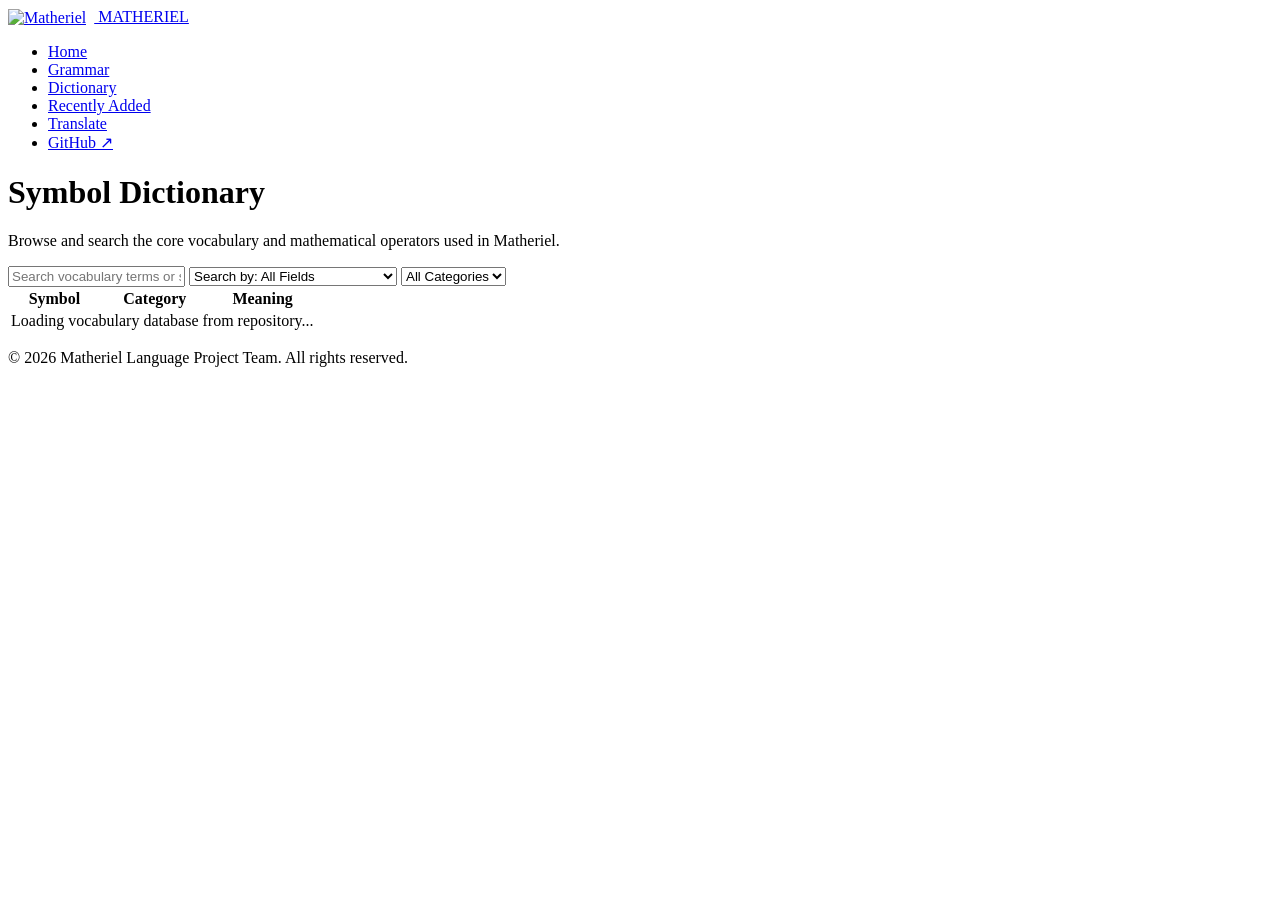
==== dict.html @ 2617bacf "Update active class for Grammar link in navigation" ====
<!DOCTYPE html>
<html lang="en">
<head>
    <meta charset="UTF-8">
    <meta name="viewport" content="width=device-width, initial-scale=1.0">
    <title>Matheriel - Dictionary</title>
    <link rel="icon" type="image/png" href="./images/favicon.png">
    <link rel="stylesheet" href="style.css">

    <!-- Lenis 스크립트 CDN 추가 -->
    <script src="https://cdn.jsdelivr.net/npm/@studio-freight/lenis@1.0.42/dist/lenis.min.js"></script>
    <script defer src="/_vercel/insights/script.js"></script>
</head>
<body>
    <header>
        <a href="index.html" class="logo">
            <img src="./images/favicon.png" alt="Matheriel" style="height: 32px; vertical-align: middle; margin-right: 8px;">
            MATHERIEL
        </a>
        <nav>
            <ul>
                <li><a href="index.html">Home</a></li>
                <li><a href="grammar.html" class="active">Grammar</a></li>
                <li><a href="dict.html" class="active">Dictionary</a></li>
                <li><a href="recentlyadded.html">Recently Added</a></li>
                <li><a href="translate.html">Translate</a></li>

                <li><a href="https://github.com/4330cfHelioChrome/matheriel" target="_blank" rel="noopener noreferrer">GitHub ↗</a></li>
            </ul>
        </nav>
    </header>

    <main>
        <h1>Symbol Dictionary</h1>
        <p>Browse and search the core vocabulary and mathematical operators used in Matheriel.</p>

        <!-- Search & Filter Controls -->
        <div class="search-container">
            <input type="text" id="searchInput" placeholder="Search vocabulary terms or symbols...">
            <select id="searchType">
                <option value="all">Search by: All Fields</option>
                <option value="word">Search by: Symbol / Word</option>
                <option value="definition">Search by: Meaning / Definition</option>
            </select>
            <select id="categoryFilter">
                <option value="all">All Categories</option>
            </select>
        </div>

        <!-- Dictionary Table -->
        <table>
            <thead>
                <tr>
                    <th>Symbol</th>
                    <th>Category</th>
                    <th>Meaning</th>
                </tr>
            </thead>
            <tbody id="dictTableBody">
                <tr class="loading-row">
                    <td colspan="3">Loading vocabulary database from repository...</td>
                </tr>
            </tbody>
        </table>
    </main>

    <footer>
        <p>&copy; 2026 Matheriel Language Project Team. All rights reserved.</p>
    </footer>

    <!-- JavaScript Files Separated -->
    <script src="script.js"></script>
    <script src="dict.js"></script>
</body>
</html>
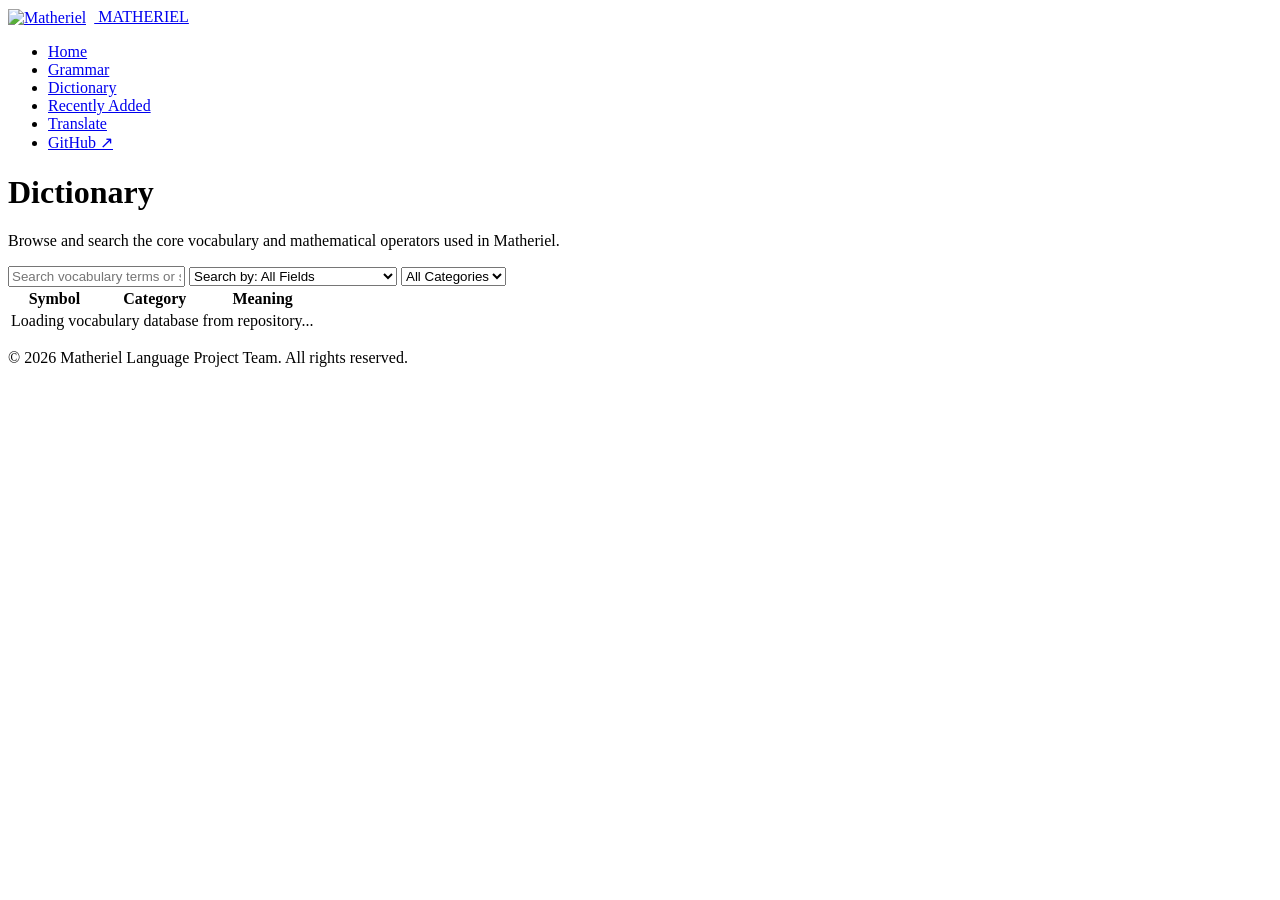
==== commit bf2d85b8: "Rename 'Symbol Dictionary' to 'Dictionary'" ====
--- a/dict.html
+++ b/dict.html
@@ -20,7 +20,7 @@
         <nav>
             <ul>
                 <li><a href="index.html">Home</a></li>
-                <li><a href="grammar.html" class="active">Grammar</a></li>
+                <li><a href="grammar.html">Grammar</a></li>
                 <li><a href="dict.html" class="active">Dictionary</a></li>
                 <li><a href="recentlyadded.html">Recently Added</a></li>
                 <li><a href="translate.html">Translate</a></li>
@@ -31,7 +31,7 @@
     </header>
 
     <main>
-        <h1>Symbol Dictionary</h1>
+        <h1>Dictionary</h1>
         <p>Browse and search the core vocabulary and mathematical operators used in Matheriel.</p>
 
         <!-- Search & Filter Controls -->
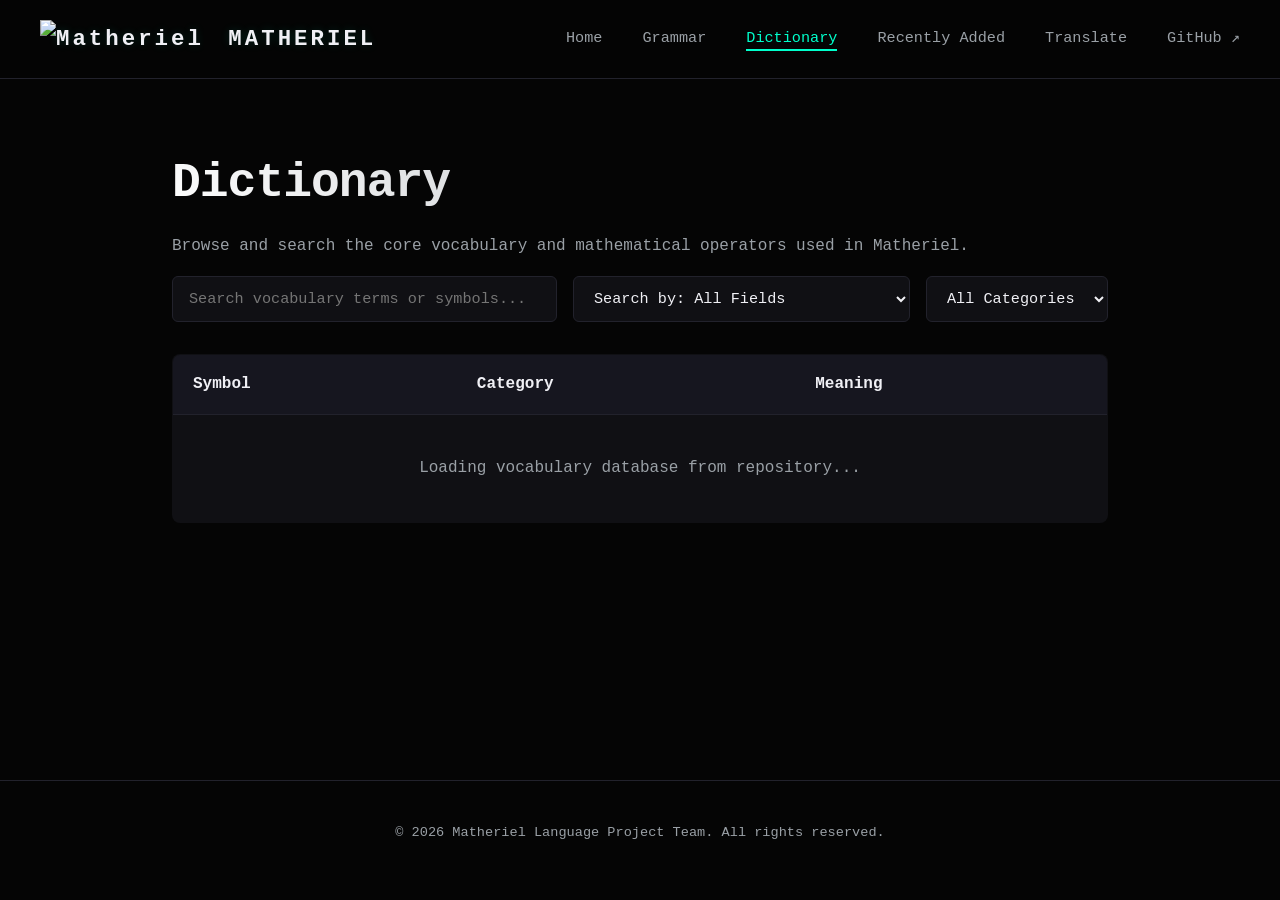
==== commit 4b7a87ab: "Add Material Symbols font stylesheet link" ====
--- a/dict.html
+++ b/dict.html
@@ -6,6 +6,7 @@
     <title>Matheriel - Dictionary</title>
     <link rel="icon" type="image/png" href="./images/favicon.png">
     <link rel="stylesheet" href="style.css">
+    <link rel="stylesheet" href="https://fonts.googleapis.com/css2?family=Material+Symbols+Outlined:opsz,wght,FILL,GRAD@20..48,100..700,0..1,-50..200" />
 
     <!-- Lenis 스크립트 CDN 추가 -->
     <script src="https://cdn.jsdelivr.net/npm/@studio-freight/lenis@1.0.42/dist/lenis.min.js"></script>
--- a/style.css
+++ b/style.css
@@ -0,0 +1,732 @@
+:root {
+    --bg-color: #050505;
+    --card-bg: #101014;
+    --text-color: #f0f0f5;
+    --text-muted: #9aa0a6;
+    --accent-color: #00ffcc;
+    --accent-glow: rgba(0, 255, 204, 0.15);
+    --border-color: #22222c;
+    --transition-speed: 0.3s;
+}
+
+* {
+    box-sizing: border-box;
+    margin: 0;
+    padding: 0;
+}
+
+body {
+    font-family: 'Courier New', Courier, monospace, 'Segoe UI', Tahoma, sans-serif;
+    background-color: var(--bg-color);
+    color: var(--text-color);
+    line-height: 1.7;
+    display: flex;
+    flex-direction: column;
+    min-height: 100vh;
+    overflow-x: hidden;
+}
+
+/* Header & Navigation */
+header {
+    background-color: rgba(5, 5, 5, 0.85);
+    backdrop-filter: blur(10px);
+    border-bottom: 1px solid var(--border-color);
+    padding: 1.25rem 2.5rem;
+    display: flex;
+    justify-content: space-between;
+    align-items: center;
+    position: sticky;
+    top: 0;
+    z-index: 1000;
+}
+
+.logo {
+    font-weight: bold;
+    font-size: 1.4rem;
+    color: var(--text-color);
+    text-decoration: none;
+    letter-spacing: 3px;
+    text-shadow: 0 0 10px var(--accent-glow);
+    transition: color var(--transition-speed);
+}
+
+.logo:hover {
+    color: var(--accent-color);
+}
+
+nav ul {
+    display: flex;
+    list-style: none;
+    gap: 2.5rem;
+}
+
+nav a {
+    color: var(--text-muted);
+    text-decoration: none;
+    transition: all var(--transition-speed);
+    font-size: 0.95rem;
+    position: relative;
+    padding-bottom: 4px;
+}
+
+nav a::after {
+    content: '';
+    position: absolute;
+    bottom: 0;
+    left: 0;
+    width: 0;
+    height: 2px;
+    background-color: var(--accent-color);
+    transition: width var(--transition-speed);
+}
+
+nav a:hover, nav a.active {
+    color: var(--accent-color);
+}
+
+nav a:hover::after, nav a.active::after {
+    width: 100%;
+}
+
+/* Main Layout */
+main {
+    flex: 1;
+    max-width: 1000px;
+    margin: 4rem auto;
+    padding: 0 2rem;
+    width: 100%;
+    animation: fadeIn 0.8s ease-out;
+}
+
+@keyframes fadeIn {
+    from { opacity: 0; transform: translateY(15px); }
+    to { opacity: 1; transform: translateY(0); }
+}
+
+h1 {
+    font-size: 3rem;
+    margin-bottom: 0.5rem;
+    color: var(--text-color);
+    letter-spacing: -1px;
+    background: linear-gradient(45deg, #ffffff, var(--text-muted));
+    -webkit-background-clip: text;
+    -webkit-text-fill-color: transparent;
+}
+
+.subtitle {
+    font-size: 1.1rem;
+    color: var(--text-muted);
+    margin-bottom: 2.5rem;
+}
+
+h2 {
+    font-size: 1.6rem;
+    margin-top: 2rem;
+    margin-bottom: 1rem;
+    border-bottom: 1px solid var(--border-color);
+    padding-bottom: 0.5rem;
+    color: var(--text-color);
+}
+
+p {
+    margin-bottom: 1rem;
+    color: var(--text-muted);
+}
+
+/* Cards with Glow & Hover Effects */
+.card {
+    background-color: var(--card-bg);
+    border: 1px solid var(--border-color);
+    border-radius: 8px;
+    padding: 2rem;
+    margin-bottom: 2rem;
+    transition: transform var(--transition-speed), border-color var(--transition-speed), box-shadow var(--transition-speed);
+    position: relative;
+    overflow: hidden;
+}
+
+.card::before {
+    content: '';
+    position: absolute;
+    top: 0;
+    left: 0;
+    width: 4px;
+    height: 100%;
+    background-color: var(--border-color);
+    transition: background-color var(--transition-speed);
+}
+
+.card:hover {
+    transform: translateY(-4px);
+    border-color: var(--accent-color);
+    box-shadow: 0 10px 30px var(--accent-glow);
+}
+
+.card:hover::before {
+    background-color: var(--accent-color);
+}
+
+/* Tables */
+table {
+    width: 100%;
+    border-collapse: collapse;
+    margin-top: 1.5rem;
+    background-color: var(--card-bg);
+    border-radius: 8px;
+    overflow: hidden;
+    border: 1px solid var(--border-color);
+}
+
+th, td {
+    padding: 1rem 1.25rem;
+    text-align: left;
+    border-bottom: 1px solid var(--border-color);
+}
+
+th {
+    background-color: #16161f;
+    color: var(--text-color);
+    font-weight: 600;
+}
+
+td {
+    color: var(--text-muted);
+}
+
+tr:hover td {
+    color: var(--text-color);
+    background-color: rgba(255, 255, 255, 0.02);
+}
+
+/* Footer */
+footer {
+    text-align: center;
+    padding: 2.5rem;
+    background-color: var(--bg-color);
+    border-top: 1px solid var(--border-color);
+    color: var(--text-muted);
+    font-size: 0.85rem;
+}
+
+/* Search & Filter Controls */
+.search-container {
+    display: flex;
+    gap: 1rem;
+    margin-bottom: 2rem;
+    flex-wrap: wrap;
+}
+
+.search-container input, 
+.search-container select {
+    background: var(--card-bg);
+    border: 1px solid var(--border-color);
+    border-radius: 6px;
+    padding: 0.75rem 1rem;
+    color: var(--text-color);
+    font-family: inherit;
+    font-size: 0.95rem;
+    outline: none;
+    transition: border-color 0.3s, box-shadow 0.3s;
+}
+
+.search-container input {
+    flex: 1;
+    min-width: 250px;
+}
+
+.search-container input:focus, 
+.search-container select:focus {
+    border-color: var(--accent-color);
+    box-shadow: 0 0 10px var(--accent-glow);
+}
+
+.category-badge {
+    display: inline-block;
+    padding: 0.25rem 0.5rem;
+    background: rgba(255, 255, 255, 0.05);
+    border: 1px solid var(--border-color);
+    border-radius: 4px;
+    font-size: 0.85rem;
+    color: var(--accent-color);
+}
+
+.loading-row td {
+    text-align: center;
+    color: var(--text-muted);
+    padding: 2.5rem;
+}
+
+/* 🖱️ 모던 스크롤바 디자인 */
+::-webkit-scrollbar {
+    width: 6px;
+}
+
+::-webkit-scrollbar-track {
+    background: #0a0a0a;
+}
+
+::-webkit-scrollbar-thumb {
+    background: #2a2a2a;
+    border-radius: 3px;
+}
+
+::-webkit-scrollbar-thumb:hover {
+    background: #444444;
+}
+
+:root {
+    --bg-color: #050505;
+    --card-bg: #101014;
+    --text-color: #f0f0f5;
+    --text-muted: #9aa0a6;
+    --accent-color: #00ffcc;
+    --accent-glow: rgba(0, 255, 204, 0.15);
+    --border-color: #22222c;
+    --transition-speed: 0.3s;
+}
+
+* {
+    box-sizing: border-box;
+    margin: 0;
+    padding: 0;
+}
+
+body {
+    font-family: 'Courier New', Courier, monospace, 'Segoe UI', Tahoma, sans-serif;
+    background-color: var(--bg-color);
+    color: var(--text-color);
+    line-height: 1.7;
+    display: flex;
+    flex-direction: column;
+    min-height: 100vh;
+    overflow-x: hidden;
+}
+
+/* Header & Navigation */
+header {
+    background-color: rgba(5, 5, 5, 0.85);
+    backdrop-filter: blur(10px);
+    border-bottom: 1px solid var(--border-color);
+    padding: 1.25rem 2.5rem;
+    display: flex;
+    justify-content: space-between;
+    align-items: center;
+    position: sticky;
+    top: 0;
+    z-index: 1000;
+}
+
+.logo {
+    font-weight: bold;
+    font-size: 1.4rem;
+    color: var(--text-color);
+    text-decoration: none;
+    letter-spacing: 3px;
+    text-shadow: 0 0 10px var(--accent-glow);
+    transition: color var(--transition-speed);
+}
+
+.logo:hover {
+    color: var(--accent-color);
+}
+
+nav ul {
+    display: flex;
+    list-style: none;
+    gap: 2.5rem;
+}
+
+nav a {
+    color: var(--text-muted);
+    text-decoration: none;
+    transition: all var(--transition-speed);
+    font-size: 0.95rem;
+    position: relative;
+    padding-bottom: 4px;
+}
+
+nav a::after {
+    content: '';
+    position: absolute;
+    bottom: 0;
+    left: 0;
+    width: 0;
+    height: 2px;
+    background-color: var(--accent-color);
+    transition: width var(--transition-speed);
+}
+
+nav a:hover, nav a.active {
+    color: var(--accent-color);
+}
+
+nav a:hover::after, nav a.active::after {
+    width: 100%;
+}
+
+/* Main Layout */
+main {
+    flex: 1;
+    max-width: 1000px;
+    margin: 4rem auto;
+    padding: 0 2rem;
+    width: 100%;
+    animation: fadeIn 0.8s ease-out;
+}
+
+@keyframes fadeIn {
+    from { opacity: 0; transform: translateY(15px); }
+    to { opacity: 1; transform: translateY(0); }
+}
+
+h1 {
+    font-size: 3rem;
+    margin-bottom: 0.5rem;
+    color: var(--text-color);
+    letter-spacing: -1px;
+    background: linear-gradient(45deg, #ffffff, var(--text-muted));
+    -webkit-background-clip: text;
+    -webkit-text-fill-color: transparent;
+}
+
+.subtitle {
+    font-size: 1.1rem;
+    color: var(--text-muted);
+    margin-bottom: 2.5rem;
+}
+
+h2 {
+    font-size: 1.6rem;
+    margin-top: 2rem;
+    margin-bottom: 1rem;
+    border-bottom: 1px solid var(--border-color);
+    padding-bottom: 0.5rem;
+    color: var(--text-color);
+}
+
+p {
+    margin-bottom: 1rem;
+    color: var(--text-muted);
+}
+
+/* Cards with Glow & Hover Effects */
+.card {
+    background-color: var(--card-bg);
+    border: 1px solid var(--border-color);
+    border-radius: 8px;
+    padding: 2rem;
+    margin-bottom: 2rem;
+    transition: transform var(--transition-speed), border-color var(--transition-speed), box-shadow var(--transition-speed);
+    position: relative;
+    overflow: hidden;
+}
+
+.card::before {
+    content: '';
+    position: absolute;
+    top: 0;
+    left: 0;
+    width: 4px;
+    height: 100%;
+    background-color: var(--border-color);
+    transition: background-color var(--transition-speed);
+}
+
+.card:hover {
+    transform: translateY(-4px);
+    border-color: var(--accent-color);
+    box-shadow: 0 10px 30px var(--accent-glow);
+}
+
+.card:hover::before {
+    background-color: var(--accent-color);
+}
+
+/* Tables */
+table {
+    width: 100%;
+    border-collapse: collapse;
+    margin-top: 1.5rem;
+    background-color: var(--card-bg);
+    border-radius: 8px;
+    overflow: hidden;
+    border: 1px solid var(--border-color);
+}
+
+th, td {
+    padding: 1rem 1.25rem;
+    text-align: left;
+    border-bottom: 1px solid var(--border-color);
+}
+
+th {
+    background-color: #16161f;
+    color: var(--text-color);
+    font-weight: 600;
+}
+
+td {
+    color: var(--text-muted);
+}
+
+tr:hover td {
+    color: var(--text-color);
+    background-color: rgba(255, 255, 255, 0.02);
+}
+
+/* Footer */
+footer {
+    text-align: center;
+    padding: 2.5rem;
+    background-color: var(--bg-color);
+    border-top: 1px solid var(--border-color);
+    color: var(--text-muted);
+    font-size: 0.85rem;
+}
+
+/* Search & Filter Controls */
+.search-container {
+    display: flex;
+    gap: 1rem;
+    margin-bottom: 2rem;
+    flex-wrap: wrap;
+}
+
+.search-container input, 
+.search-container select {
+    background: var(--card-bg);
+    border: 1px solid var(--border-color);
+    border-radius: 6px;
+    padding: 0.75rem 1rem;
+    color: var(--text-color);
+    font-family: inherit;
+    font-size: 0.95rem;
+    outline: none;
+    transition: border-color 0.3s, box-shadow 0.3s;
+}
+
+.search-container input {
+    flex: 1;
+    min-width: 250px;
+}
+
+.search-container input:focus, 
+.search-container select:focus {
+    border-color: var(--accent-color);
+    box-shadow: 0 0 10px var(--accent-glow);
+}
+
+.category-badge {
+    display: inline-block;
+    padding: 0.25rem 0.5rem;
+    background: rgba(255, 255, 255, 0.05);
+    border: 1px solid var(--border-color);
+    border-radius: 4px;
+    font-size: 0.85rem;
+    color: var(--accent-color);
+}
+
+.loading-row td {
+    text-align: center;
+    color: var(--text-muted);
+    padding: 2.5rem;
+}
+
+/* 🖱️ 모던 스크롤바 디자인 */
+::-webkit-scrollbar {
+    width: 6px;
+}
+
+::-webkit-scrollbar-track {
+    background: #0a0a0a;
+}
+
+::-webkit-scrollbar-thumb {
+    background: #2a2a2a;
+    border-radius: 3px;
+}
+
+::-webkit-scrollbar-thumb:hover {
+    background: #444444;
+}
+
+/* "Load More" 버튼 공통 스타일 (recentlyadded.js & dict.js) */
+.load-more-btn,
+#loadMoreBtn,
+#dictLoadMoreBtn {
+    display: block;
+    width: 100%;
+    max-width: 300px;
+    margin: 2.5rem auto;
+    background-color: var(--card-bg);
+    color: var(--text-color);
+    border: 1px solid var(--border-color);
+    border-radius: 6px;
+    padding: 0.85rem 1.5rem;
+    font-family: inherit;
+    font-size: 0.95rem;
+    font-weight: 500;
+    cursor: pointer;
+    text-align: center;
+    transition: all var(--transition-speed) ease;
+    outline: none;
+}
+
+/* 호버 시 네온 시안 테마 적용 */
+.load-more-btn:hover,
+#loadMoreBtn:hover,
+#dictLoadMoreBtn:hover {
+    color: var(--accent-color);
+    border-color: var(--accent-color);
+    box-shadow: 0 0 15px var(--accent-glow);
+    transform: translateY(-2px);
+}
+
+.load-more-btn:active,
+#loadMoreBtn:active,
+#dictLoadMoreBtn:active {
+    transform: translateY(0);
+}
+
+html.lenis, html.lenis body {
+  height: auto;
+}
+
+.lenis.lenis-smooth {
+  scroll-behavior: auto !important;
+}
+
+.lenis.lenis-stopped {
+  overflow: hidden;
+}
+
+.lenis.lenis-scrolling iframe {
+  pointer-events: none;
+}
+
+/* 카드 링크 래퍼 스타일 */
+.card-link {
+    text-decoration: none;
+    color: inherit;
+    display: block;
+    margin-bottom: 2rem;
+}
+
+
+/* 카드 호버 시 링크 영역 설정 변경 */
+.card-link:hover .card {
+    transform: translateY(-4px);
+    border-color: var(--accent-color);
+    box-shadow: 0 10px 30px var(--accent-glow);
+}
+
+.card-link:hover .card::before {
+    background-color: var(--accent-color);
+}
+
+/* 카드 화살표 스타일 */
+.card .arrow {
+    font-size: 1.8rem;
+    font-weight: bold;
+    color: var(--text-muted);
+    transition: transform var(--transition-speed), color var(--transition-speed);
+    padding-left: 1rem;
+}
+
+/* 카드 호버 시 화살표 인터랙션 */
+.card-link:hover .card .arrow {
+    color: var(--accent-color);
+    transform: translateX(6px);
+}
+
+/* 하위 페이지 상단 뒤로가기 화살표 스타일 */
+.back-arrow-btn {
+    font-size: 1.5rem;
+    font-weight: bold;
+    color: var(--text-muted);
+    text-decoration: none;
+    transition: color var(--transition-speed), transform var(--transition-speed);
+    display: inline-flex;
+    align-items: center;
+    justify-content: center;
+    padding: 0.2rem 0.5rem;
+}
+
+.back-arrow-btn:hover {
+    color: var(--accent-color);
+    transform: translateX(-4px);
+}
+
+/* 마우스 호버 이펙트가 없는 정적 카드 스타일 */
+.card.card-static {
+    transform: none !important;
+    border-color: var(--border-color) !important;
+    box-shadow: none !important;
+    cursor: default;
+}
+
+.card.card-static::before {
+    background-color: var(--border-color) !important;
+}
+
+/* 만약 링크 내부에 쓰이거나 부모에 의해 호버가 강제될 때를 대비한 방어 코드 */
+.card-link:hover .card.card-static {
+    transform: none !important;
+    border-color: var(--border-color) !important;
+    box-shadow: none !important;
+}
+
+.card-link:hover .card.card-static::before {
+    background-color: var(--border-color) !important;
+}
+
+/* 라이트 모드 컬러 변수 정의 */
+[data-theme="light"] {
+    --bg-color: #f5f5f7;
+    --card-bg: #ffffff;
+    --text-color: #1a1a1f;
+    --text-muted: #5f6368;
+    --accent-color: #00b388; /* 라이트모드 가독성을 고려한 조금 더 진한 포인트 컬러 */
+    --accent-glow: rgba(0, 179, 136, 0.15);
+    --border-color: #e0e0e5;
+}
+
+[data-theme="light"] header {
+    background-color: rgba(245, 245, 247, 0.85);
+}
+
+[data-theme="light"] th {
+    background-color: #eaeaf0;
+}
+
+[data-theme="light"] tr:hover td {
+    background-color: rgba(0, 0, 0, 0.02);
+}
+
+/* 테마 전환 버튼 스타일 */
+.theme-toggle-btn {
+    background: var(--card-bg);
+    border: 1px solid var(--border-color);
+    color: var(--text-color);
+    border-radius: 6px;
+    padding: 0.4rem 0.7rem;
+    cursor: pointer;
+    font-size: 1.1rem;
+    transition: all var(--transition-speed);
+    display: flex;
+    align-items: center;
+    justify-content: center;
+}
+
+.theme-toggle-btn:hover {
+    border-color: var(--accent-color);
+    color: var(--accent-color);
+    box-shadow: 0 0 10px var(--accent-glow);
+}
+
+.material-symbols-outlined {
+    font-variation-settings: 'FILL' 1, 'wght' 400, 'GRAD' 0, 'opsz' 24;
+    font-size: 1.2rem;
+    vertical-align: middle;
+    display: inline-block;
+}
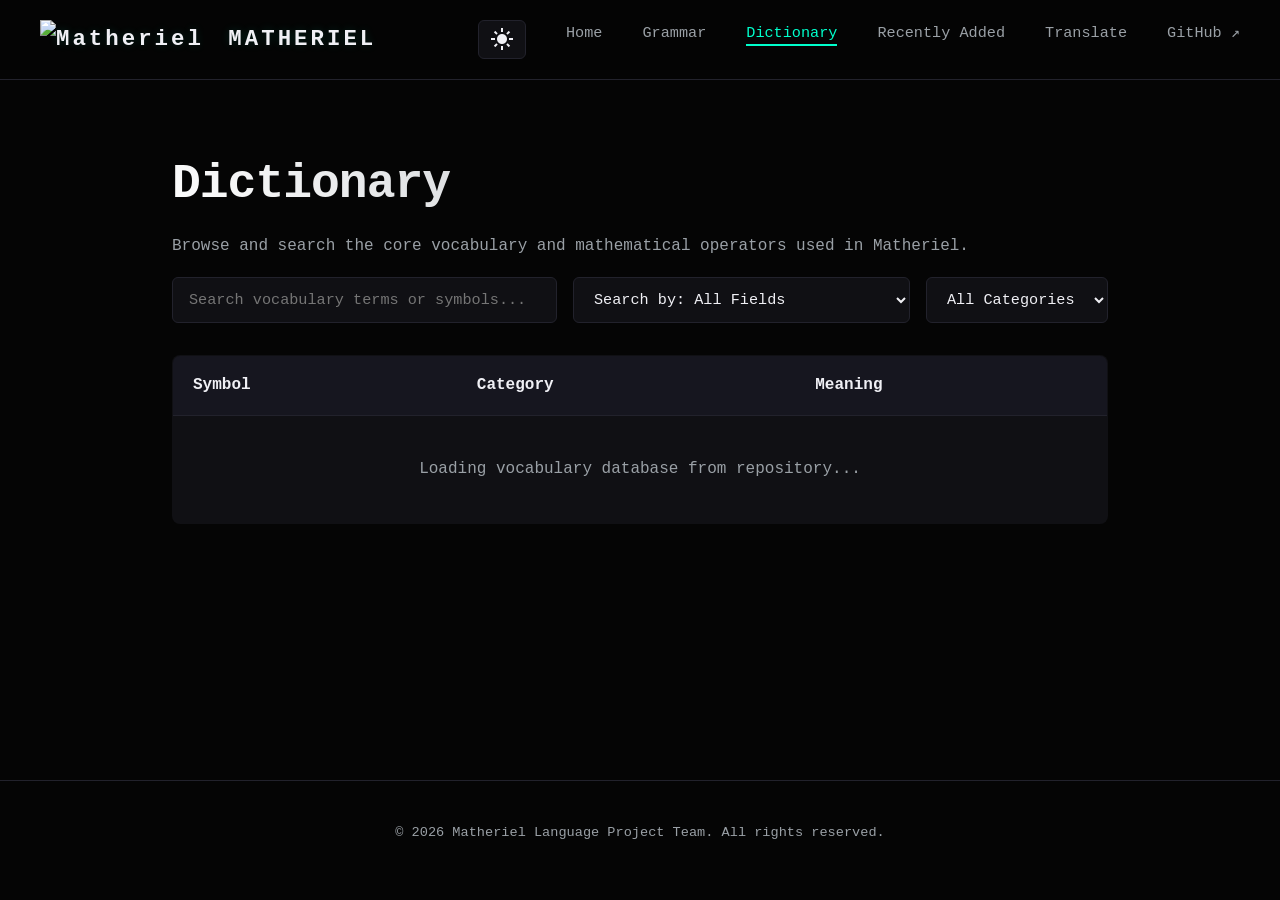
==== commit f19ae6d6: "Add theme toggle button to navigation" ====
--- a/dict.html
+++ b/dict.html
@@ -20,6 +20,7 @@
         </a>
         <nav>
             <ul>
+                <li><button id="themeToggle" class="theme-toggle-btn" aria-label="Toggle Theme"><span class="material-symbols-outlined">light_mode</span></button></li>
                 <li><a href="index.html">Home</a></li>
                 <li><a href="grammar.html">Grammar</a></li>
                 <li><a href="dict.html" class="active">Dictionary</a></li>
